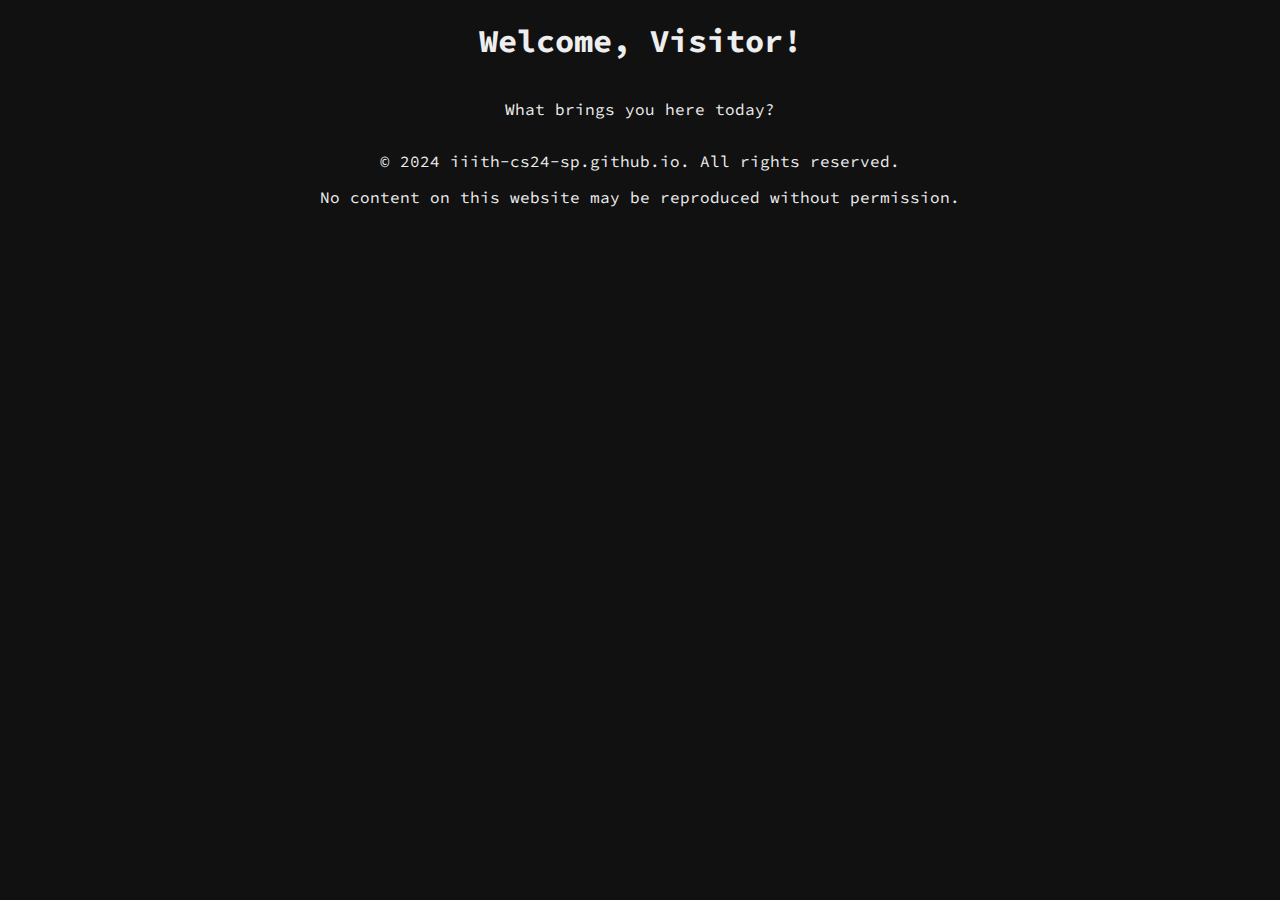
==== index.html @ afa44c54 "Start" ====
<!DOCTYPE html>

<html lang="en-US">
  <head>
    <meta charset="UTF-8" />
    <meta http-equiv="X-UA-Compatible" content="IE=edge" />
    <meta name="viewport" content="width=device-width, initial-scale=1" />

    <!-- Keep the search bots away -->
    <meta name="robots" content="noindex, nofollow, noimageindex, noarchive" />

    <title>iiith-cs24-sp.github.io</title>

    <link rel="stylesheet" href="assets/css/styles.css" />

    <!-- Fonts here -->
    <link rel="preconnect" href="https://fonts.googleapis.com" />
    <link rel="preconnect" href="https://fonts.gstatic.com" crossorigin />
    <link
      href="https://fonts.googleapis.com/css2?family=Source+Code+Pro:ital,wght@0,200..900;1,200..900&display=swap"
      rel="stylesheet"
    />

    <!-- Favicon here -->
    <!-- link rel="shortcut icon" type="image/x-icon" href="/favicon.ico" -->
  </head>

  <body>
    <h1>Welcome, Visitor!</h1>
    <p>What brings you here today?</p>

    <script src="assets/js/load.js"></script>
    <noscript>
      <h2>JavaScript is disabled in your browser.</h2>
      <p>Please enable JavaScript to view this website.</p>
    </noscript>

    <footer>
      <p>&copy; 2024 iiith-cs24-sp.github.io. All rights reserved.</p>
      <p>No content on this website may be reproduced without permission.</p>
    </footer>
  </body>
</html>
---- assets/css/styles.css ----
* {
	box-sizing: border-box;
}

/* Variables */
:root {
	--primary-color: #007BFF;
	--secondary-color: #6C757D;
	--success-color: #28A745;
	--danger-color: #DC3545;
	--warning-color: #FFC107;
	--info-color: #17A2B8;
	--light-foreground: #EEE;
	--light-background: #F8F9FA;
	--dark-foreground: #343A40;
	--dark-background: #111;
}

body {
	font-family: 'Source Code Pro', monospace;
	margin: 0;
	padding: 0;
	display: flex;
	flex-direction: column;
	justify-content: center;
	align-items: center;
	max-width: 100vw;
	background-color: var(--dark-background);
	color: var(--light-foreground);
	overflow-x: hidden;
}

p {
	width: 100%;
	text-align: center;
	overflow-x: auto;
}

h1 {
	text-align: center;
}

button {
	padding: 10px;
	background-color: var(--primary-color);
	color: var(--light-foreground);
	border: none;
	border-radius: 3px;
	cursor: pointer;
}
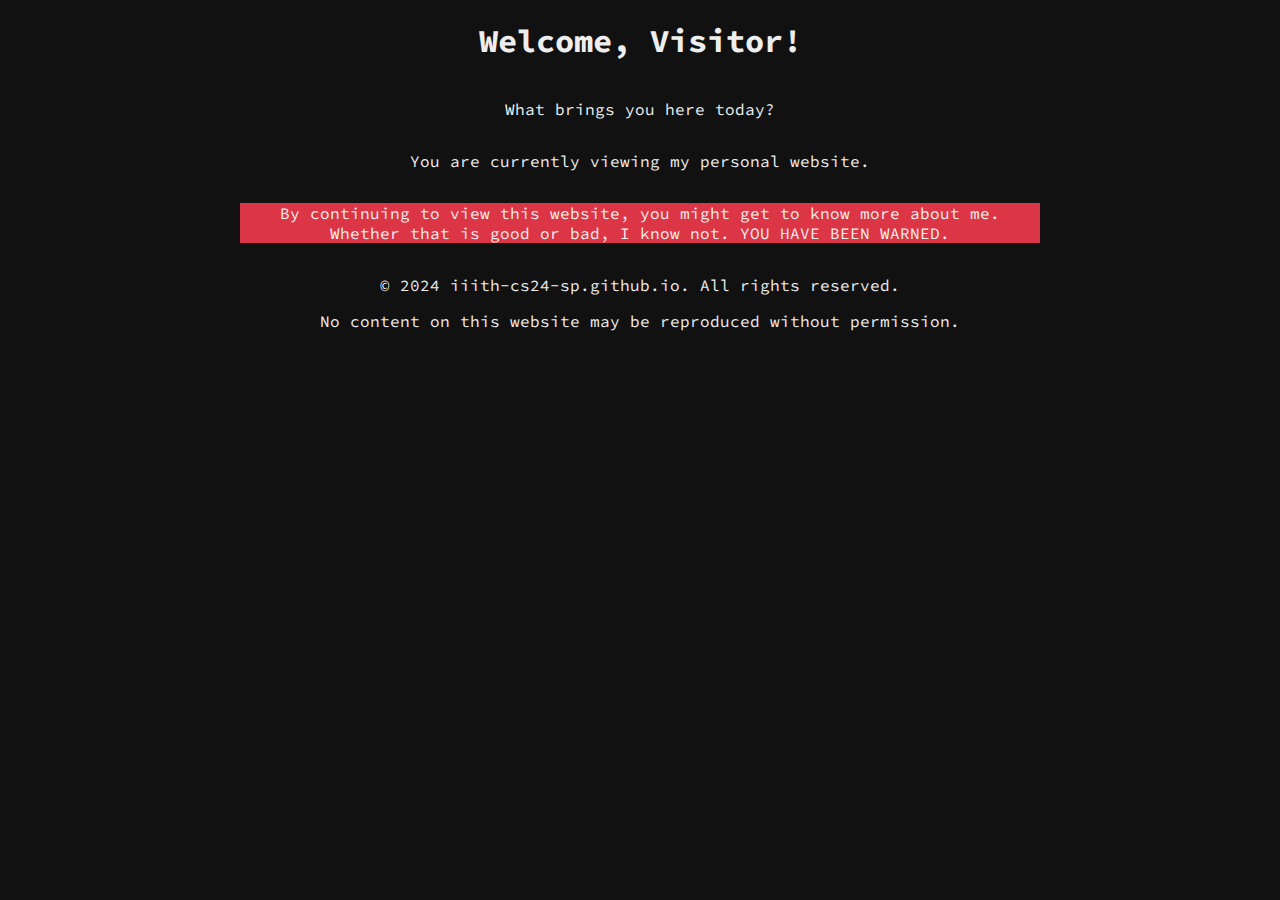
==== commit fdf375d8: "Update index.html" ====
--- a/index.html
+++ b/index.html
@@ -29,6 +29,13 @@
     <h1>Welcome, Visitor!</h1>
     <p>What brings you here today?</p>
 
+    <p>You are currently viewing my personal website.</p>
+    <p class="danger">
+      By continuing to view this website, you might get to know more about me.
+      <br />
+      Whether that is good or bad, I know not. YOU HAVE BEEN WARNED.
+    </p>
+
     <script src="assets/js/load.js"></script>
     <noscript>
       <h2>JavaScript is disabled in your browser.</h2>
--- a/assets/css/styles.css
+++ b/assets/css/styles.css
@@ -40,6 +40,10 @@
 	text-align: center;
 }
 
+body>* {
+	width: min(80%, 800px);
+}
+
 button {
 	padding: 10px;
 	background-color: var(--primary-color);
@@ -48,3 +52,7 @@
 	border-radius: 3px;
 	cursor: pointer;
 }
+
+.danger {
+	background-color: var(--danger-color);
+}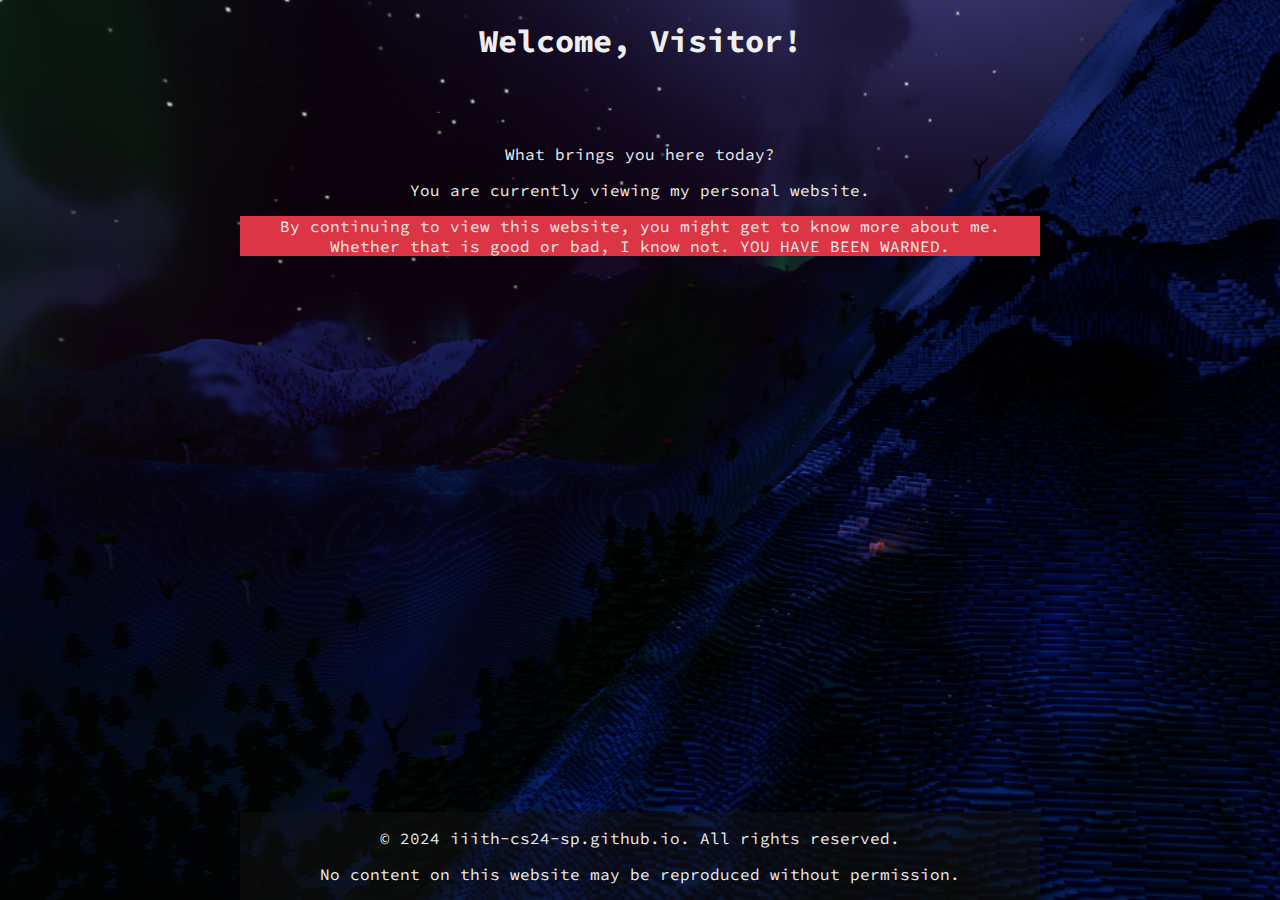
==== commit 51ab66c8: "Scrolling changes" ====
--- a/index.html
+++ b/index.html
@@ -27,14 +27,17 @@
 
   <body>
     <h1>Welcome, Visitor!</h1>
-    <p>What brings you here today?</p>
 
-    <p>You are currently viewing my personal website.</p>
-    <p class="danger">
-      By continuing to view this website, you might get to know more about me.
-      <br />
-      Whether that is good or bad, I know not. YOU HAVE BEEN WARNED.
-    </p>
+    <main>
+      <p>What brings you here today?</p>
+
+      <p>You are currently viewing my personal website.</p>
+      <p class="danger">
+        By continuing to view this website, you might get to know more about me.
+        <br />
+        Whether that is good or bad, I know not. YOU HAVE BEEN WARNED.
+      </p>
+    </main>
 
     <script src="assets/js/load.js"></script>
     <noscript>
--- a/assets/css/styles.css
+++ b/assets/css/styles.css
@@ -1,58 +1,81 @@
 * {
-	box-sizing: border-box;
+  box-sizing: border-box;
 }
 
 /* Variables */
 :root {
-	--primary-color: #007BFF;
-	--secondary-color: #6C757D;
-	--success-color: #28A745;
-	--danger-color: #DC3545;
-	--warning-color: #FFC107;
-	--info-color: #17A2B8;
-	--light-foreground: #EEE;
-	--light-background: #F8F9FA;
-	--dark-foreground: #343A40;
-	--dark-background: #111;
+  --primary-color: #007bff;
+  --secondary-color: #6c757d;
+  --success-color: #28a745;
+  --danger-color: #dc3545;
+  --warning-color: #ffc107;
+  --info-color: #17a2b8;
+  --light-foreground: #eee;
+  --light-background: #f8f9fa;
+  --dark-foreground: #343a40;
+  --dark-background: hwb(0 7% 93%);
 }
 
 body {
-	font-family: 'Source Code Pro', monospace;
-	margin: 0;
-	padding: 0;
-	display: flex;
-	flex-direction: column;
-	justify-content: center;
-	align-items: center;
-	max-width: 100vw;
-	background-color: var(--dark-background);
-	color: var(--light-foreground);
-	overflow-x: hidden;
+  font-family: "Source Code Pro", monospace;
+  margin: 0;
+  padding: 0;
+  display: flex;
+  flex-direction: column;
+  justify-content: space-evenly;
+  align-items: center;
+  max-width: 100vw;
+  min-height: 100vh;
+  max-height: 100vh;
+  background-color: var(--dark-background);
+  background-image: url(../img/screenshot_1723752769100.png);
+  background-size: auto 100vh;
+  background-repeat: no-repeat;
+  color: var(--light-foreground);
+  overflow-x: hidden;
 }
 
 p {
-	width: 100%;
-	text-align: center;
-	overflow-x: auto;
+  width: 100%;
+  text-align: center;
+  overflow-x: auto;
 }
 
 h1 {
-	text-align: center;
+  text-align: center;
+  height: 10vh;
 }
 
-body>* {
-	width: min(80%, 800px);
+body > * {
+  width: min(80%, 800px);
 }
 
 button {
-	padding: 10px;
-	background-color: var(--primary-color);
-	color: var(--light-foreground);
-	border: none;
-	border-radius: 3px;
-	cursor: pointer;
+  padding: 10px;
+  background-color: var(--primary-color);
+  color: var(--light-foreground);
+  border: none;
+  border-radius: 3px;
+  cursor: pointer;
+}
+
+main {
+  overflow-y: auto;
+  scrollbar-width: none;
+  height: 80vh;
+}
+
+footer {
+  position: sticky;
+  bottom: 0;
+  background-color: color-mix(
+    in srgb,
+    var(--dark-background) 50%,
+    transparent 50%
+  );
+  height: fit-content;
 }
 
 .danger {
-	background-color: var(--danger-color);
-}+  background-color: var(--danger-color);
+}
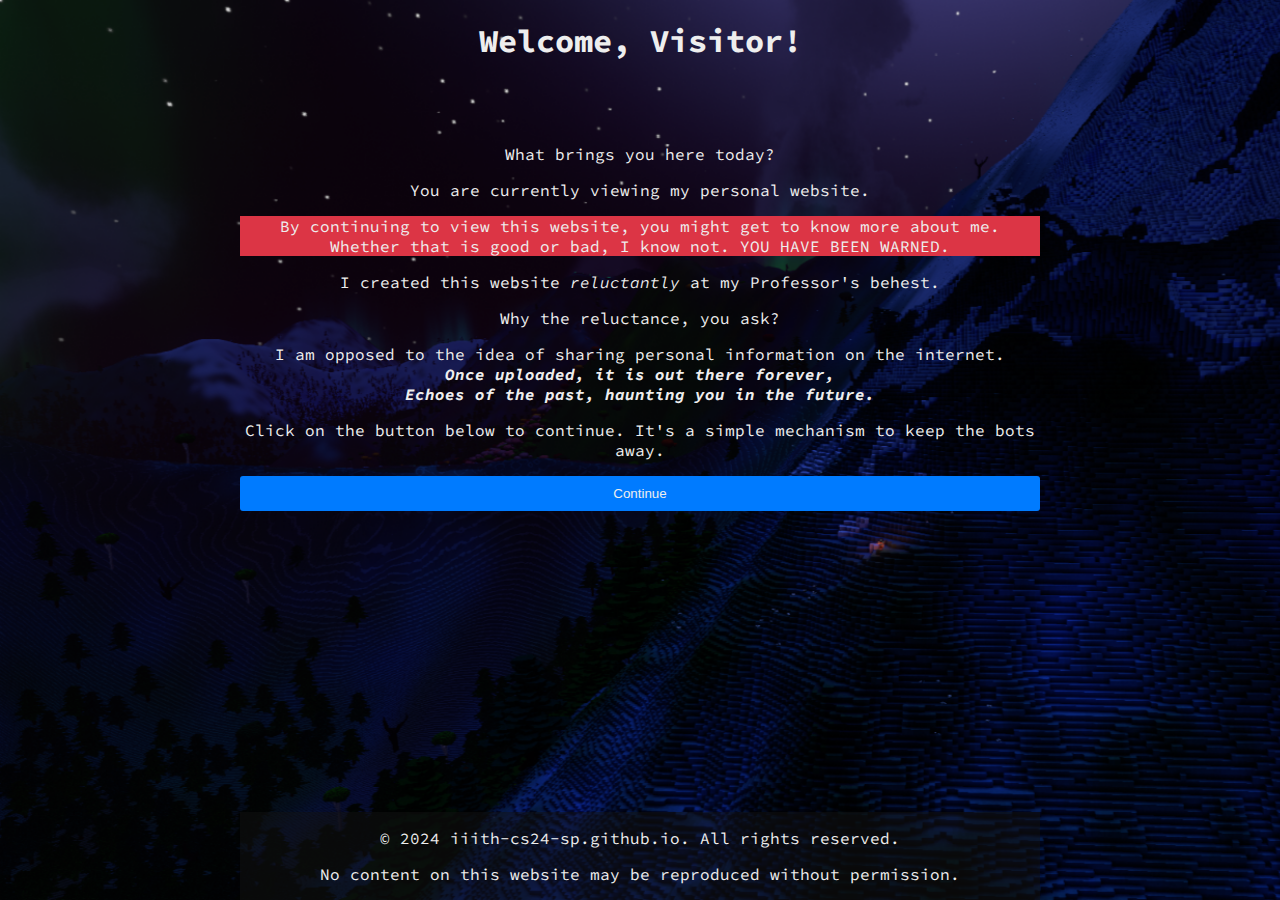
==== commit 0332db86: "Load details with button" ====
--- a/index.html
+++ b/index.html
@@ -28,7 +28,7 @@
   <body>
     <h1>Welcome, Visitor!</h1>
 
-    <main>
+    <main id="main_content">
       <p>What brings you here today?</p>
 
       <p>You are currently viewing my personal website.</p>
@@ -37,13 +37,40 @@
         <br />
         Whether that is good or bad, I know not. YOU HAVE BEEN WARNED.
       </p>
+
+      <p>I created this website <i>reluctantly</i> at my Professor's behest.</p>
+
+      <p>Why the reluctance, you ask?</p>
+
+      <p>
+        I am opposed to the idea of sharing personal information on the
+        internet.
+        <br />
+        <b>
+          <i>
+            Once uploaded, it is out there forever, <br />
+            Echoes of the past, haunting you in the future.
+          </i>
+        </b>
+      </p>
+
+      <p>
+        Click on the button below to continue. It's a simple mechanism to keep
+        the bots away.
+      </p>
+
+      <script src="assets/js/load.js"></script>
+      <div class="warning">
+        <noscript>
+          <b>JavaScript is disabled in your browser.</b>
+          <b>Without it, you may not proceed.</b>
+        </noscript>
+      </div>
+
+      <button id="load_button" onclick="loadPage()" type="button">
+        Continue
+      </button>
     </main>
-
-    <script src="assets/js/load.js"></script>
-    <noscript>
-      <h2>JavaScript is disabled in your browser.</h2>
-      <p>Please enable JavaScript to view this website.</p>
-    </noscript>
 
     <footer>
       <p>&copy; 2024 iiith-cs24-sp.github.io. All rights reserved.</p>
--- a/assets/css/styles.css
+++ b/assets/css/styles.css
@@ -79,3 +79,11 @@
 .danger {
   background-color: var(--danger-color);
 }
+
+.warning {
+  color: var(--warning-color);
+}
+
+#load_button {
+  width: 100%;
+}
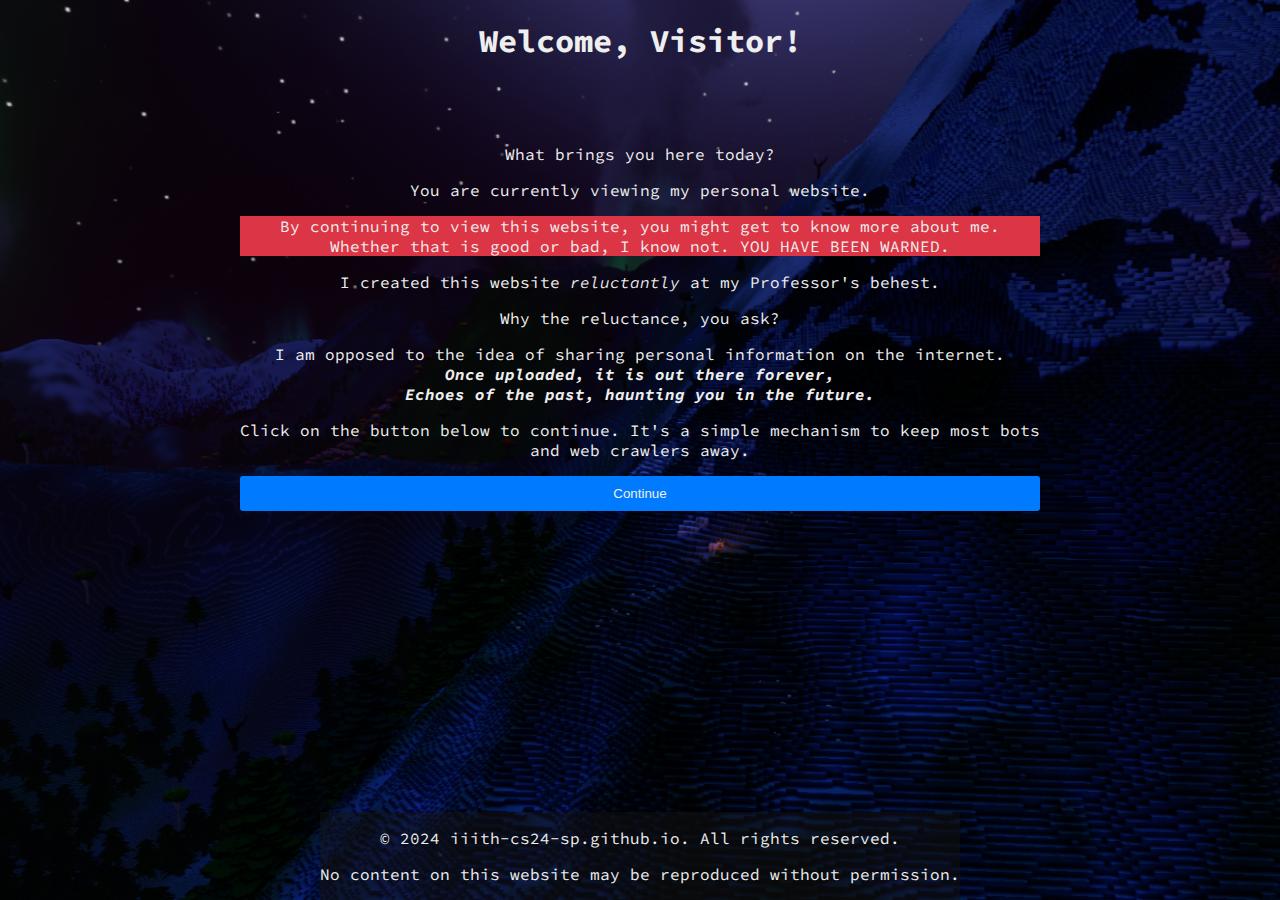
==== commit 41e5f8d9: "Update index.html" ====
--- a/index.html
+++ b/index.html
@@ -1,6 +1,6 @@
 <!DOCTYPE html>
 
-<html lang="en-US">
+<html lang="en-IN">
   <head>
     <meta charset="UTF-8" />
     <meta http-equiv="X-UA-Compatible" content="IE=edge" />
@@ -56,7 +56,7 @@
 
       <p>
         Click on the button below to continue. It's a simple mechanism to keep
-        the bots away.
+        most bots and web crawlers away.
       </p>
 
       <script src="assets/js/load.js"></script>
--- a/assets/css/styles.css
+++ b/assets/css/styles.css
@@ -29,6 +29,7 @@
   max-height: 100vh;
   background-color: var(--dark-background);
   background-image: url(../img/screenshot_1723752769100.png);
+  background-position: center;
   background-size: auto 100vh;
   background-repeat: no-repeat;
   color: var(--light-foreground);
@@ -41,13 +42,20 @@
   overflow-x: auto;
 }
 
+a {
+  color: var(--info-color);
+  font-weight: bold;
+  /* No underline */
+  text-decoration: none;
+}
+
 h1 {
   text-align: center;
   height: 10vh;
 }
 
 body > * {
-  width: min(80%, 800px);
+  max-width: min(80%, 800px);
 }
 
 button {
@@ -57,6 +65,10 @@
   border: none;
   border-radius: 3px;
   cursor: pointer;
+}
+
+img {
+  border-radius: 1%;
 }
 
 main {
